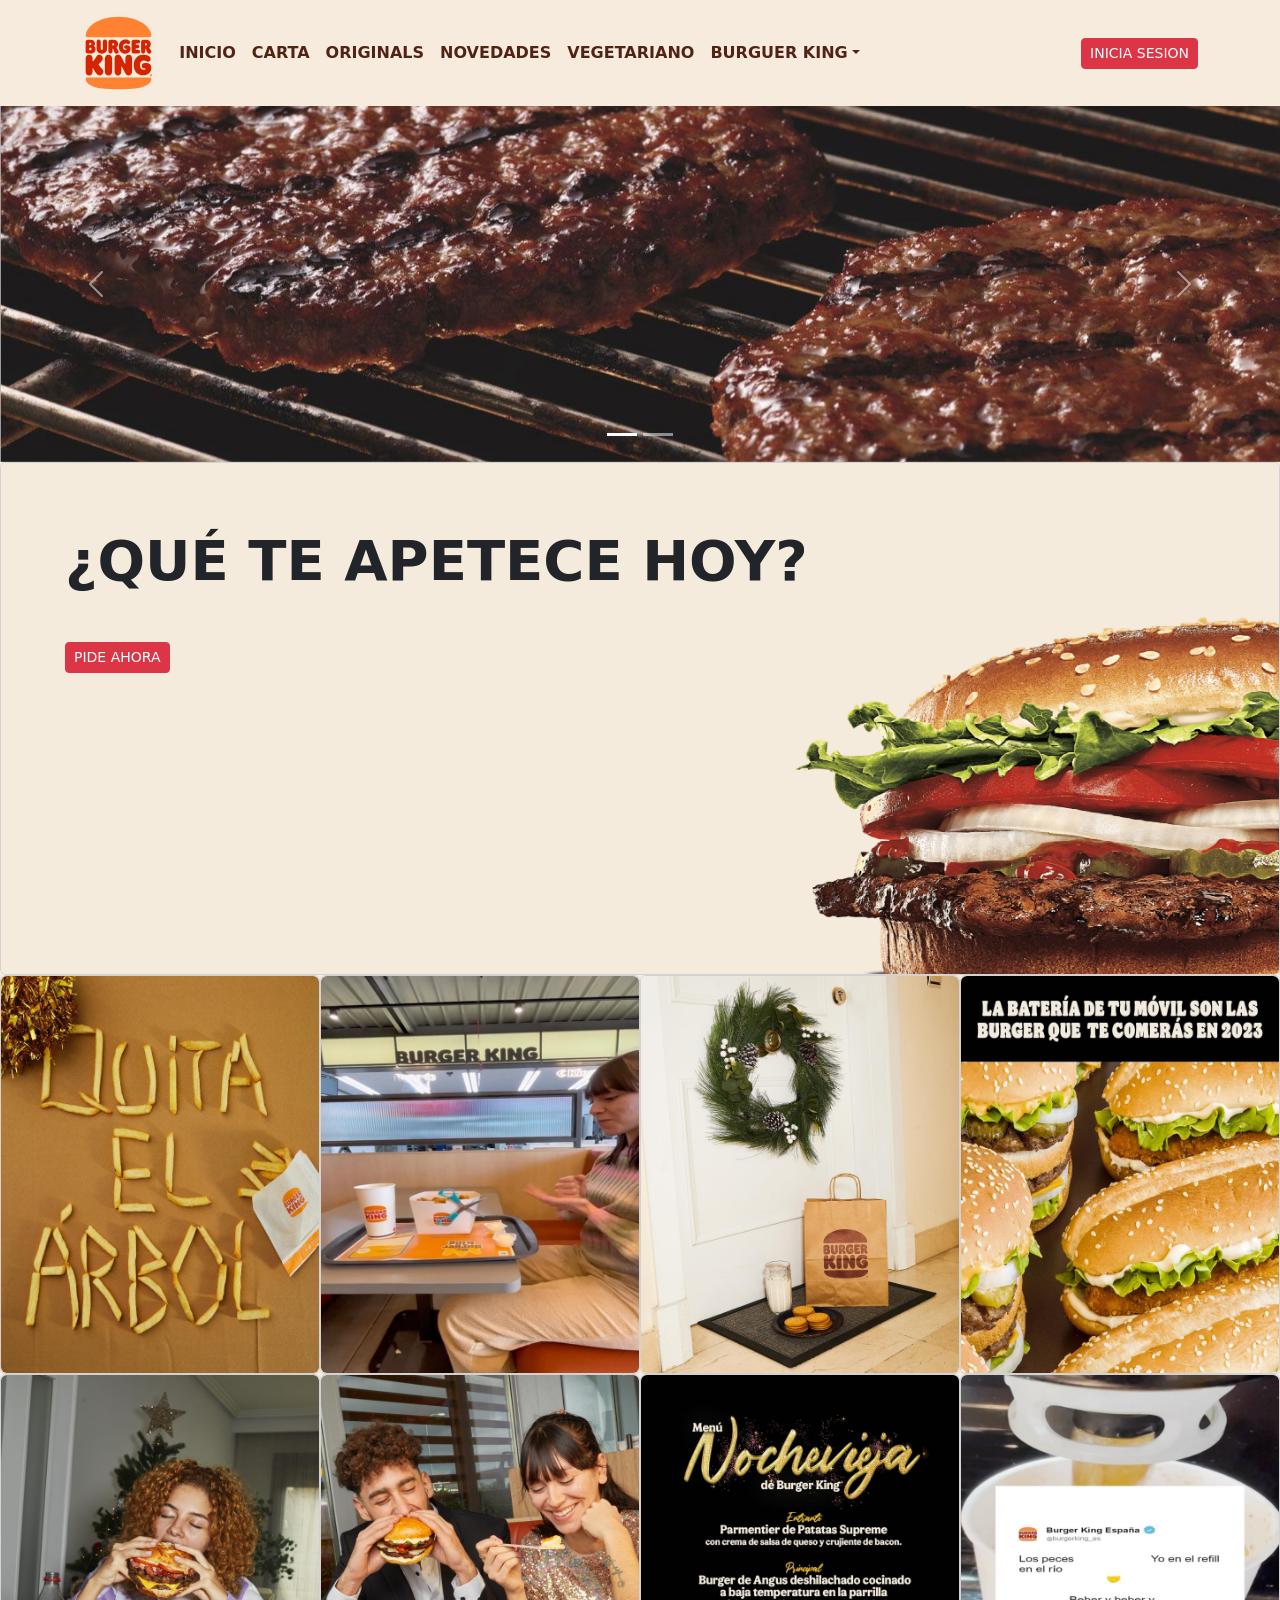
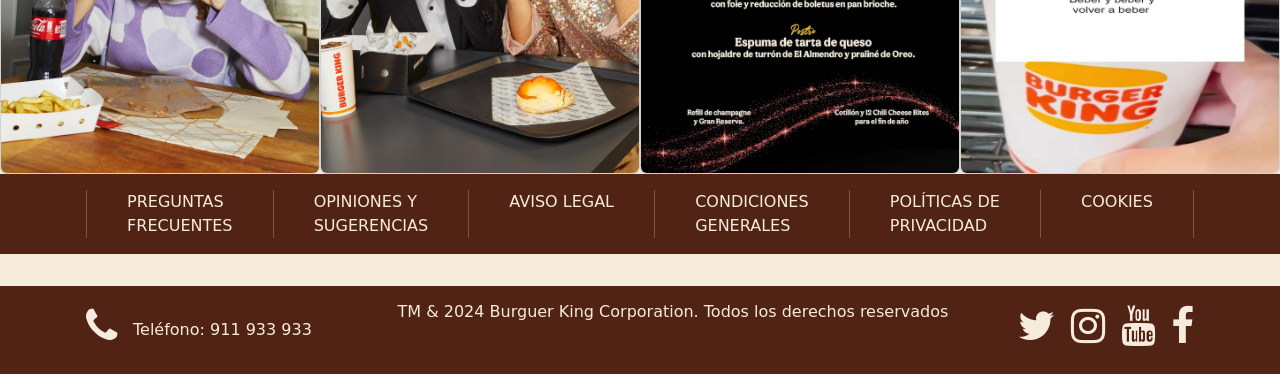
==== HTML-CSS-BS5/BurguerKing/index.html @ ce39cbb3 "Burguer King" ====
<!DOCTYPE html>
<html lang="en">
  <head>
    <title>Burguer King</title>
    <!-- Required meta tags -->
    <meta charset="utf-8" />
    <meta
      name="viewport"
      content="width=device-width, initial-scale=1, shrink-to-fit=no"
    />

    <!-- Bootstrap CSS v5.2.1 -->
    <link
      href="https://cdn.jsdelivr.net/npm/bootstrap@5.3.2/dist/css/bootstrap.min.css"
      rel="stylesheet"
      integrity="sha384-T3c6CoIi6uLrA9TneNEoa7RxnatzjcDSCmG1MXxSR1GAsXEV/Dwwykc2MPK8M2HN"
      crossorigin="anonymous"
    />

    <!-- Custom CSS -->
    <link rel="stylesheet" href="css/style.css" />

    <link rel="stylesheet" href="https://maxcdn.bootstrapcdn.com/font-awesome/4.7.0/css/font-awesome.min.css">
  </head>

  <body>
    <header>
      <nav class="navbar navbar-expand-md bg-beige">
        <div class="container">
          <a class="navbar-brand" href="#">
            <img src="img/logoBK.svg" alt="Logo" style="height: 80px;"/>
          </a>
          <button
            class="navbar-toggler d-lg-none"
            type="button"
            data-bs-toggle="collapse"
            data-bs-target="#collapsibleNavId"
            aria-controls="collapsibleNavId"
            aria-expanded="false"
            aria-label="Toggle navigation"
          >
            <span class="navbar-toggler-icon"></span>
          </button>
          <div
            class="collapse navbar-collapse bg-beige text-marron"
            id="collapsibleNavId"
          >
            <ul class="navbar-nav me-auto mt-2 mt-lg-0">
              <li class="nav-item">
                <a class="nav-link fw-bold text-marron" href="#">INICIO</a>
              </li>
              <li class="nav-item">
                <a class="nav-link fw-bold text-marron" href="#">CARTA</a>
              </li>
              <li class="nav-item">
                <a class="nav-link fw-bold text-marron" href="#">ORIGINALS</a>
              </li>
              <li class="nav-item">
                <a class="nav-link fw-bold text-marron" href="#">NOVEDADES</a>
              </li>
              <li class="nav-item">
                <a class="nav-link fw-bold text-marron" href="#">VEGETARIANO</a>
              </li>
              <li class="nav-item dropdown">
                <a
                  class="nav-link dropdown-toggle fw-bold text-marron"
                  href="#"
                  id="dropdownId"
                  data-bs-toggle="dropdown"
                  aria-haspopup="true"
                  aria-expanded="false"
                  >BURGUER KING</a
                >
                <div
                  class="dropdown-menu bg-beige"
                  aria-labelledby="dropdownId"
                >
                  <a class="dropdown-item fw-bold text-marron" href="#"
                    >Quienes Somos</a
                  >
                  <a class="dropdown-item fw-bold text-marron" href="#"
                    >Términos y Condiciones</a
                  >
                  <a class="dropdown-item fw-bold text-marron" href="#"
                    >Política de Privacidad</a
                  >
                </div>
              </li>
            </ul>
            <a class="btn btn-primary btn-sm btn-danger" href="#" role="button"
              >INICIA SESION</a
            >
          </div>
        </div>
      </nav>
    </header>
    <main class="bg-beige">
      <section>
        <div
          id="carouselId"
          class="carousel slide"
          data-bs-ride="carousel"
          data-bs-interval="2090"
          data-ride="carousel"
        >
          <ol class="carousel-indicators list-unstyled">
            <li
              data-bs-target="#carouselId"
              data-bs-slide-to="0"
              class="active"
              aria-current="true"
              aria-label="First slide"
            ></li>
            <li
              data-bs-target="#carouselId"
              data-bs-slide-to="1"
              aria-label="Second slide"
            ></li>
          </ol>
          <div class="carousel-inner" role="listbox">
            <div class="carousel-item active">
              <img
                src="img/carrusel1.jpg"
                class="w-100 d-block"
                alt="First slide"
              />
            </div>
            <div class="carousel-item">
              <img
                src="img/carrusel2.jpg"
                class="w-100 d-block"
                alt="Second slide"
              />
            </div>
          </div>
          <button
            class="carousel-control-prev"
            type="button"
            data-bs-target="#carouselId"
            data-bs-slide="prev"
          >
            <span class="carousel-control-prev-icon" aria-hidden="true"></span>
            <span class="visually-hidden">Previous</span>
          </button>
          <button
            class="carousel-control-next"
            type="button"
            data-bs-target="#carouselId"
            data-bs-slide="next"
          >
            <span class="carousel-control-next-icon" aria-hidden="true"></span>
            <span class="visually-hidden">Next</span>
          </button>
        </div>
      </section>
      <section>
        <div class="card">
          <img src="img/fondo_hambur.png" class="card-img" alt="Hamburguesa">
          <div class="card-img-overlay m-md-5">
            <h5 class="card-title display-4 display-md-2 fw-bold mb-3 mb-md-5">¿QUÉ TE APETECE HOY?</h5>
            <a class="btn btn-primary btn-sm btn-danger card-text" href="#" role="button">PIDE AHORA</a>
          </div>
        </div>
      </section>      
      <section>
          <div class="row row-cols-2 row-cols-md-3 row-cols-lg-3 row-cols-xl-4 g-0 justify-content-center">
            <div class="col">
              <div class="card">
                <img class="card-img-top rounded-2" src="img/0.jpg" alt="img0" />
              </div>
            </div>
            <div class="col">
              <div class="card">
                <img class="card-img-top rounded-2" src="img/1.jpg" alt="img0" />
              </div>
            </div>
            <div class="col">
              <div class="card">
                <img class="card-img-top rounded-2" src="img/2.jpg" alt="img0" />
              </div>
            </div>
            <div class="col">
              <div class="card">
                <img class="card-img-top rounded-2" src="img/3.jpg" alt="img0" />
              </div>
            </div>
            <div class="col">
              <div class="card">
                <img class="card-img-top rounded-2" src="img/4.jpg" alt="img0" />
              </div>
            </div>
            <div class="col">
              <div class="card">
                <img class="card-img-top rounded-2" src="img/5.jpg" alt="img0" />
              </div>
            </div>
            <div class="col">
              <div class="card">
                <img class="card-img-top rounded-2" src="img/6.jpg" alt="img0" />
              </div>
            </div>
            <div class="col">
              <div class="card">
                <img class="card-img-top rounded-2" src="img/7.jpg" alt="img0" />
              </div>
            </div>
          </div>
      </section>
    </main>
    <footer class="bg-marron">
      <div class="d-flex justify-content-between p-3 bg-marron text-beige container">
        <div class="vr"></div>
        <div>PREGUNTAS<br>FRECUENTES</div>
        <div class="vr"></div>
        <div>OPINIONES Y<br>SUGERENCIAS</div>
        <div class="vr"></div>
        <div>AVISO LEGAL</div>
        <div class="vr"></div>
        <div>CONDICIONES<br>GENERALES</div>
        <div class="vr"></div>
        <div>POLÍTICAS DE<br>PRIVACIDAD</div>
        <div class="vr"></div>
        <div>COOKIES</div>
        <div class="vr"></div>
      </div>
      <div class="bg-beige p-3">
      </div>
      <div class="d-flex justify-content-between p-3 bg-marron text-beige container">
        <div class="d-flex align-items-center">
          <h1><i class="fa fa-phone" aria-hidden="true"></i></h1>
          <h6 class="m-3">Teléfono: 911 933 933</h6>
        </div>
        <div>
          <h6>TM & 2024 Burguer King Corporation. Todos los derechos reservados</h6>
        </div>
        <div class="d-flex gap-3">
          <a href="#" class="text-beige">
            <h1><i class="fa fa-twitter" aria-hidden="true"></i></h6>
          </a>
          <a href="#" class="text-beige">
            <h1><i class="fa fa-instagram" aria-hidden="true"></i></h6>
          </a>
          <a href="#" class="text-beige">
            <h1><i class="fa fa-youtube" aria-hidden="true"></i></h6>
          </a>
          <a href="#" class="text-beige">
            <h1><i class="fa fa-facebook" aria-hidden="true"></i></h6>
          </a>
        </div>
    </footer>
    <!-- Bootstrap JavaScript Libraries -->
    <script
      src="https://cdn.jsdelivr.net/npm/@popperjs/core@2.11.8/dist/umd/popper.min.js"
      integrity="sha384-I7E8VVD/ismYTF4hNIPjVp/Zjvgyol6VFvRkX/vR+Vc4jQkC+hVqc2pM8ODewa9r"
      crossorigin="anonymous"
    ></script>

    <script
      src="https://cdn.jsdelivr.net/npm/bootstrap@5.3.2/dist/js/bootstrap.min.js"
      integrity="sha384-BBtl+eGJRgqQAUMxJ7pMwbEyER4l1g+O15P+16Ep7Q9Q+zqX6gSbd85u4mG4QzX+"
      crossorigin="anonymous"
    ></script>
  </body>
</html>
---- HTML-CSS-BS5/BurguerKing/css/style.css ----
.bg-beige {
    background-color: #f6ebdc !important;
}
.bg-marron {
    background-color: #512314 !important;
}
.text-marron {
    color: #512314 !important;
}
.text-beige {
    color: #f6ebdc !important;
}
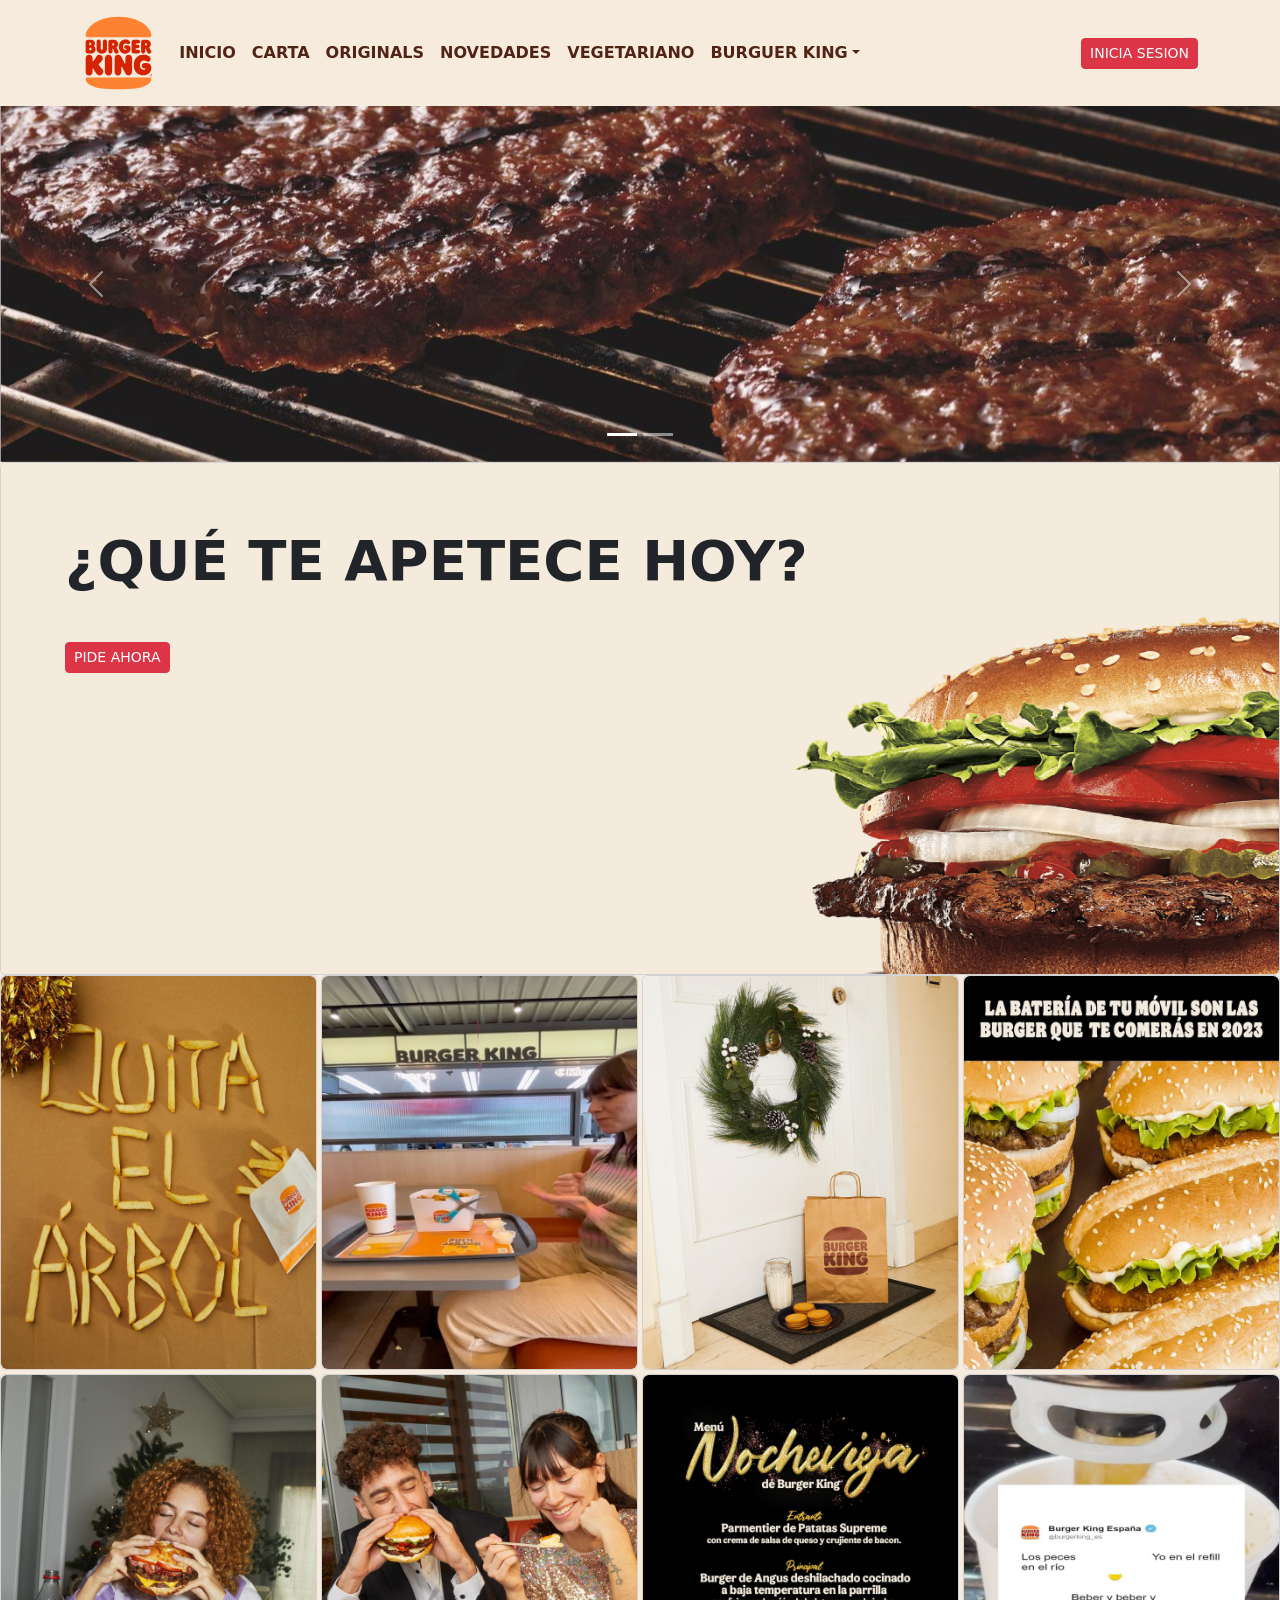
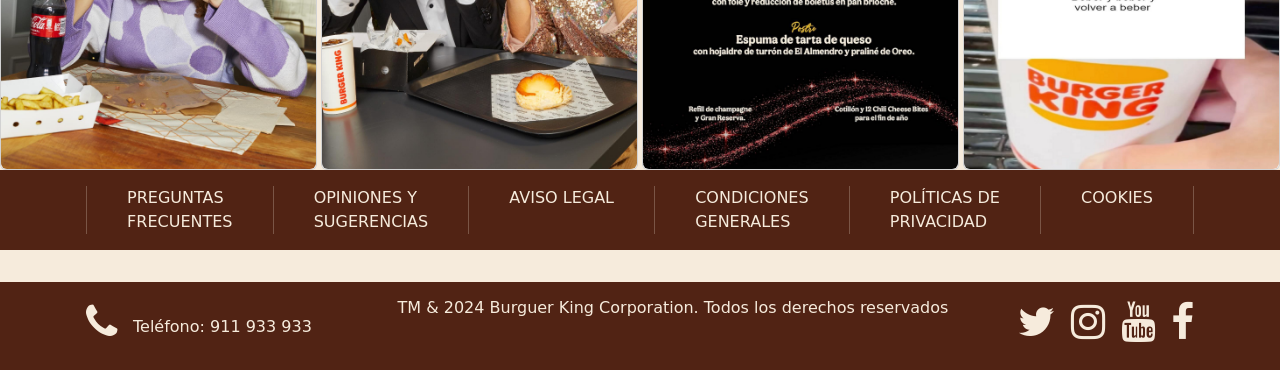
==== commit fdc9bd1a: "Examen Estaciones de Esqui Opcional ended" ====
--- a/HTML-CSS-BS5/BurguerKing/index.html
+++ b/HTML-CSS-BS5/BurguerKing/index.html
@@ -1,264 +1,195 @@
 <!DOCTYPE html>
 <html lang="en">
-  <head>
-    <title>Burguer King</title>
-    <!-- Required meta tags -->
-    <meta charset="utf-8" />
-    <meta
-      name="viewport"
-      content="width=device-width, initial-scale=1, shrink-to-fit=no"
-    />
 
-    <!-- Bootstrap CSS v5.2.1 -->
-    <link
-      href="https://cdn.jsdelivr.net/npm/bootstrap@5.3.2/dist/css/bootstrap.min.css"
-      rel="stylesheet"
-      integrity="sha384-T3c6CoIi6uLrA9TneNEoa7RxnatzjcDSCmG1MXxSR1GAsXEV/Dwwykc2MPK8M2HN"
-      crossorigin="anonymous"
-    />
+<head>
+  <title>Burguer King</title>
+  <!-- Required meta tags -->
+  <meta charset="utf-8" />
+  <meta name="viewport" content="width=device-width, initial-scale=1, shrink-to-fit=no" />
 
-    <!-- Custom CSS -->
-    <link rel="stylesheet" href="css/style.css" />
+  <!-- Bootstrap CSS v5.2.1 -->
+  <link href="https://cdn.jsdelivr.net/npm/bootstrap@5.3.2/dist/css/bootstrap.min.css" rel="stylesheet"
+    integrity="sha384-T3c6CoIi6uLrA9TneNEoa7RxnatzjcDSCmG1MXxSR1GAsXEV/Dwwykc2MPK8M2HN" crossorigin="anonymous" />
 
-    <link rel="stylesheet" href="https://maxcdn.bootstrapcdn.com/font-awesome/4.7.0/css/font-awesome.min.css">
-  </head>
+  <!-- Custom CSS -->
+  <link rel="stylesheet" href="css/style.css" />
 
-  <body>
-    <header>
-      <nav class="navbar navbar-expand-md bg-beige">
-        <div class="container">
-          <a class="navbar-brand" href="#">
-            <img src="img/logoBK.svg" alt="Logo" style="height: 80px;"/>
-          </a>
-          <button
-            class="navbar-toggler d-lg-none"
-            type="button"
-            data-bs-toggle="collapse"
-            data-bs-target="#collapsibleNavId"
-            aria-controls="collapsibleNavId"
-            aria-expanded="false"
-            aria-label="Toggle navigation"
-          >
-            <span class="navbar-toggler-icon"></span>
-          </button>
-          <div
-            class="collapse navbar-collapse bg-beige text-marron"
-            id="collapsibleNavId"
-          >
-            <ul class="navbar-nav me-auto mt-2 mt-lg-0">
-              <li class="nav-item">
-                <a class="nav-link fw-bold text-marron" href="#">INICIO</a>
-              </li>
-              <li class="nav-item">
-                <a class="nav-link fw-bold text-marron" href="#">CARTA</a>
-              </li>
-              <li class="nav-item">
-                <a class="nav-link fw-bold text-marron" href="#">ORIGINALS</a>
-              </li>
-              <li class="nav-item">
-                <a class="nav-link fw-bold text-marron" href="#">NOVEDADES</a>
-              </li>
-              <li class="nav-item">
-                <a class="nav-link fw-bold text-marron" href="#">VEGETARIANO</a>
-              </li>
-              <li class="nav-item dropdown">
-                <a
-                  class="nav-link dropdown-toggle fw-bold text-marron"
-                  href="#"
-                  id="dropdownId"
-                  data-bs-toggle="dropdown"
-                  aria-haspopup="true"
-                  aria-expanded="false"
-                  >BURGUER KING</a
-                >
-                <div
-                  class="dropdown-menu bg-beige"
-                  aria-labelledby="dropdownId"
-                >
-                  <a class="dropdown-item fw-bold text-marron" href="#"
-                    >Quienes Somos</a
-                  >
-                  <a class="dropdown-item fw-bold text-marron" href="#"
-                    >Términos y Condiciones</a
-                  >
-                  <a class="dropdown-item fw-bold text-marron" href="#"
-                    >Política de Privacidad</a
-                  >
-                </div>
-              </li>
-            </ul>
-            <a class="btn btn-primary btn-sm btn-danger" href="#" role="button"
-              >INICIA SESION</a
-            >
+  <link rel="stylesheet" href="https://maxcdn.bootstrapcdn.com/font-awesome/4.7.0/css/font-awesome.min.css">
+</head>
+
+<body>
+  <header>
+    <nav class="navbar navbar-expand-md bg-beige">
+      <div class="container">
+        <a class="navbar-brand" href="#">
+          <img src="img/logoBK.svg" alt="Logo" style="height: 80px;" />
+        </a>
+        <button class="navbar-toggler d-lg-none" type="button" data-bs-toggle="collapse"
+          data-bs-target="#collapsibleNavId" aria-controls="collapsibleNavId" aria-expanded="false"
+          aria-label="Toggle navigation">
+          <span class="navbar-toggler-icon"></span>
+        </button>
+        <div class="collapse navbar-collapse bg-beige text-marron" id="collapsibleNavId">
+          <ul class="navbar-nav me-auto mt-2 mt-lg-0">
+            <li class="nav-item">
+              <a class="nav-link fw-bold text-marron" href="#">INICIO</a>
+            </li>
+            <li class="nav-item">
+              <a class="nav-link fw-bold text-marron" href="#">CARTA</a>
+            </li>
+            <li class="nav-item">
+              <a class="nav-link fw-bold text-marron" href="#">ORIGINALS</a>
+            </li>
+            <li class="nav-item">
+              <a class="nav-link fw-bold text-marron" href="#">NOVEDADES</a>
+            </li>
+            <li class="nav-item">
+              <a class="nav-link fw-bold text-marron" href="#">VEGETARIANO</a>
+            </li>
+            <li class="nav-item dropdown">
+              <a class="nav-link dropdown-toggle fw-bold text-marron" href="#" id="dropdownId" data-bs-toggle="dropdown"
+                aria-haspopup="true" aria-expanded="false">BURGUER KING</a>
+              <div class="dropdown-menu bg-beige" aria-labelledby="dropdownId">
+                <a class="dropdown-item fw-bold text-marron" href="#">Quienes Somos</a>
+                <a class="dropdown-item fw-bold text-marron" href="#">Términos y Condiciones</a>
+                <a class="dropdown-item fw-bold text-marron" href="#">Política de Privacidad</a>
+              </div>
+            </li>
+          </ul>
+          <a class="btn btn-primary btn-sm btn-danger" href="#" role="button">INICIA SESION</a>
+        </div>
+      </div>
+    </nav>
+  </header>
+  <main class="bg-beige">
+    <section>
+      <div id="carouselId" class="carousel slide" data-bs-ride="carousel" data-bs-interval="2090" data-ride="carousel">
+        <ol class="carousel-indicators list-unstyled">
+          <li data-bs-target="#carouselId" data-bs-slide-to="0" class="active" aria-current="true"
+            aria-label="First slide"></li>
+          <li data-bs-target="#carouselId" data-bs-slide-to="1" aria-label="Second slide"></li>
+        </ol>
+        <div class="carousel-inner" role="listbox">
+          <div class="carousel-item active">
+            <img src="img/carrusel1.jpg" class="w-100 d-block" alt="First slide" />
+          </div>
+          <div class="carousel-item">
+            <img src="img/carrusel2.jpg" class="w-100 d-block" alt="Second slide" />
           </div>
         </div>
-      </nav>
-    </header>
-    <main class="bg-beige">
-      <section>
-        <div
-          id="carouselId"
-          class="carousel slide"
-          data-bs-ride="carousel"
-          data-bs-interval="2090"
-          data-ride="carousel"
-        >
-          <ol class="carousel-indicators list-unstyled">
-            <li
-              data-bs-target="#carouselId"
-              data-bs-slide-to="0"
-              class="active"
-              aria-current="true"
-              aria-label="First slide"
-            ></li>
-            <li
-              data-bs-target="#carouselId"
-              data-bs-slide-to="1"
-              aria-label="Second slide"
-            ></li>
-          </ol>
-          <div class="carousel-inner" role="listbox">
-            <div class="carousel-item active">
-              <img
-                src="img/carrusel1.jpg"
-                class="w-100 d-block"
-                alt="First slide"
-              />
-            </div>
-            <div class="carousel-item">
-              <img
-                src="img/carrusel2.jpg"
-                class="w-100 d-block"
-                alt="Second slide"
-              />
-            </div>
-          </div>
-          <button
-            class="carousel-control-prev"
-            type="button"
-            data-bs-target="#carouselId"
-            data-bs-slide="prev"
-          >
-            <span class="carousel-control-prev-icon" aria-hidden="true"></span>
-            <span class="visually-hidden">Previous</span>
-          </button>
-          <button
-            class="carousel-control-next"
-            type="button"
-            data-bs-target="#carouselId"
-            data-bs-slide="next"
-          >
-            <span class="carousel-control-next-icon" aria-hidden="true"></span>
-            <span class="visually-hidden">Next</span>
-          </button>
+        <button class="carousel-control-prev" type="button" data-bs-target="#carouselId" data-bs-slide="prev">
+          <span class="carousel-control-prev-icon" aria-hidden="true"></span>
+          <span class="visually-hidden">Previous</span>
+        </button>
+        <button class="carousel-control-next" type="button" data-bs-target="#carouselId" data-bs-slide="next">
+          <span class="carousel-control-next-icon" aria-hidden="true"></span>
+          <span class="visually-hidden">Next</span>
+        </button>
+      </div>
+    </section>
+    <section>
+      <div class="card">
+        <img src="img/fondo_hambur.png" class="card-img" alt="Hamburguesa">
+        <div class="card-img-overlay m-md-5">
+          <h5 class="card-title display-4 display-md-2 fw-bold mb-3 mb-md-5">¿QUÉ TE APETECE HOY?</h5>
+          <a class="btn btn-primary btn-sm btn-danger card-text" href="#" role="button">PIDE AHORA</a>
         </div>
-      </section>
-      <section>
-        <div class="card">
-          <img src="img/fondo_hambur.png" class="card-img" alt="Hamburguesa">
-          <div class="card-img-overlay m-md-5">
-            <h5 class="card-title display-4 display-md-2 fw-bold mb-3 mb-md-5">¿QUÉ TE APETECE HOY?</h5>
-            <a class="btn btn-primary btn-sm btn-danger card-text" href="#" role="button">PIDE AHORA</a>
+      </div>
+    </section>
+    <section>
+      <div class="row row-cols-2 row-cols-md-3 row-cols-lg-3 row-cols-xl-4 g-1 justify-content-center">
+        <div class="col">
+          <div class="card">
+            <img class="card-img-top rounded-2" src="img/0.jpg" alt="img0" />
           </div>
         </div>
-      </section>      
-      <section>
-          <div class="row row-cols-2 row-cols-md-3 row-cols-lg-3 row-cols-xl-4 g-0 justify-content-center">
-            <div class="col">
-              <div class="card">
-                <img class="card-img-top rounded-2" src="img/0.jpg" alt="img0" />
-              </div>
-            </div>
-            <div class="col">
-              <div class="card">
-                <img class="card-img-top rounded-2" src="img/1.jpg" alt="img0" />
-              </div>
-            </div>
-            <div class="col">
-              <div class="card">
-                <img class="card-img-top rounded-2" src="img/2.jpg" alt="img0" />
-              </div>
-            </div>
-            <div class="col">
-              <div class="card">
-                <img class="card-img-top rounded-2" src="img/3.jpg" alt="img0" />
-              </div>
-            </div>
-            <div class="col">
-              <div class="card">
-                <img class="card-img-top rounded-2" src="img/4.jpg" alt="img0" />
-              </div>
-            </div>
-            <div class="col">
-              <div class="card">
-                <img class="card-img-top rounded-2" src="img/5.jpg" alt="img0" />
-              </div>
-            </div>
-            <div class="col">
-              <div class="card">
-                <img class="card-img-top rounded-2" src="img/6.jpg" alt="img0" />
-              </div>
-            </div>
-            <div class="col">
-              <div class="card">
-                <img class="card-img-top rounded-2" src="img/7.jpg" alt="img0" />
-              </div>
-            </div>
+        <div class="col">
+          <div class="card">
+            <img class="card-img-top rounded-2" src="img/1.jpg" alt="img0" />
           </div>
-      </section>
-    </main>
-    <footer class="bg-marron">
-      <div class="d-flex justify-content-between p-3 bg-marron text-beige container">
-        <div class="vr"></div>
-        <div>PREGUNTAS<br>FRECUENTES</div>
-        <div class="vr"></div>
-        <div>OPINIONES Y<br>SUGERENCIAS</div>
-        <div class="vr"></div>
-        <div>AVISO LEGAL</div>
-        <div class="vr"></div>
-        <div>CONDICIONES<br>GENERALES</div>
-        <div class="vr"></div>
-        <div>POLÍTICAS DE<br>PRIVACIDAD</div>
-        <div class="vr"></div>
-        <div>COOKIES</div>
-        <div class="vr"></div>
+        </div>
+        <div class="col">
+          <div class="card">
+            <img class="card-img-top rounded-2" src="img/2.jpg" alt="img0" />
+          </div>
+        </div>
+        <div class="col">
+          <div class="card">
+            <img class="card-img-top rounded-2" src="img/3.jpg" alt="img0" />
+          </div>
+        </div>
+        <div class="col">
+          <div class="card">
+            <img class="card-img-top rounded-2" src="img/4.jpg" alt="img0" />
+          </div>
+        </div>
+        <div class="col">
+          <div class="card">
+            <img class="card-img-top rounded-2" src="img/5.jpg" alt="img0" />
+          </div>
+        </div>
+        <div class="col">
+          <div class="card">
+            <img class="card-img-top rounded-2" src="img/6.jpg" alt="img0" />
+          </div>
+        </div>
+        <div class="col">
+          <div class="card">
+            <img class="card-img-top rounded-2" src="img/7.jpg" alt="img0" />
+          </div>
+        </div>
       </div>
-      <div class="bg-beige p-3">
+    </section>
+  </main>
+  <footer class="bg-marron">
+    <div class="d-flex justify-content-between p-3 bg-marron text-beige container">
+      <div class="vr"></div>
+      <div>PREGUNTAS<br>FRECUENTES</div>
+      <div class="vr"></div>
+      <div>OPINIONES Y<br>SUGERENCIAS</div>
+      <div class="vr"></div>
+      <div>AVISO LEGAL</div>
+      <div class="vr"></div>
+      <div>CONDICIONES<br>GENERALES</div>
+      <div class="vr"></div>
+      <div>POLÍTICAS DE<br>PRIVACIDAD</div>
+      <div class="vr"></div>
+      <div>COOKIES</div>
+      <div class="vr"></div>
+    </div>
+    <div class="bg-beige p-3">
+    </div>
+    <div class="d-flex justify-content-between p-3 bg-marron text-beige container">
+      <div class="d-flex align-items-center">
+        <h1><i class="fa fa-phone" aria-hidden="true"></i></h1>
+        <h6 class="m-3">Teléfono: 911 933 933</h6>
       </div>
-      <div class="d-flex justify-content-between p-3 bg-marron text-beige container">
-        <div class="d-flex align-items-center">
-          <h1><i class="fa fa-phone" aria-hidden="true"></i></h1>
-          <h6 class="m-3">Teléfono: 911 933 933</h6>
-        </div>
-        <div>
-          <h6>TM & 2024 Burguer King Corporation. Todos los derechos reservados</h6>
-        </div>
-        <div class="d-flex gap-3">
-          <a href="#" class="text-beige">
-            <h1><i class="fa fa-twitter" aria-hidden="true"></i></h6>
-          </a>
-          <a href="#" class="text-beige">
-            <h1><i class="fa fa-instagram" aria-hidden="true"></i></h6>
-          </a>
-          <a href="#" class="text-beige">
-            <h1><i class="fa fa-youtube" aria-hidden="true"></i></h6>
-          </a>
-          <a href="#" class="text-beige">
-            <h1><i class="fa fa-facebook" aria-hidden="true"></i></h6>
-          </a>
-        </div>
-    </footer>
-    <!-- Bootstrap JavaScript Libraries -->
-    <script
-      src="https://cdn.jsdelivr.net/npm/@popperjs/core@2.11.8/dist/umd/popper.min.js"
-      integrity="sha384-I7E8VVD/ismYTF4hNIPjVp/Zjvgyol6VFvRkX/vR+Vc4jQkC+hVqc2pM8ODewa9r"
-      crossorigin="anonymous"
-    ></script>
+      <div>
+        <h6>TM & 2024 Burguer King Corporation. Todos los derechos reservados</h6>
+      </div>
+      <div class="d-flex gap-3">
+        <a href="#" class="text-beige">
+          <h1><i class="fa fa-twitter" aria-hidden="true"></i></h6>
+        </a>
+        <a href="#" class="text-beige">
+          <h1><i class="fa fa-instagram" aria-hidden="true"></i></h6>
+        </a>
+        <a href="#" class="text-beige">
+          <h1><i class="fa fa-youtube" aria-hidden="true"></i></h6>
+        </a>
+        <a href="#" class="text-beige">
+          <h1><i class="fa fa-facebook" aria-hidden="true"></i></h6>
+        </a>
+      </div>
+  </footer>
+  <!-- Bootstrap JavaScript Libraries -->
+  <script src="https://cdn.jsdelivr.net/npm/@popperjs/core@2.11.8/dist/umd/popper.min.js"
+    integrity="sha384-I7E8VVD/ismYTF4hNIPjVp/Zjvgyol6VFvRkX/vR+Vc4jQkC+hVqc2pM8ODewa9r"
+    crossorigin="anonymous"></script>
 
-    <script
-      src="https://cdn.jsdelivr.net/npm/bootstrap@5.3.2/dist/js/bootstrap.min.js"
-      integrity="sha384-BBtl+eGJRgqQAUMxJ7pMwbEyER4l1g+O15P+16Ep7Q9Q+zqX6gSbd85u4mG4QzX+"
-      crossorigin="anonymous"
-    ></script>
-  </body>
-</html>
+  <script src="https://cdn.jsdelivr.net/npm/bootstrap@5.3.2/dist/js/bootstrap.min.js"
+    integrity="sha384-BBtl+eGJRgqQAUMxJ7pMwbEyER4l1g+O15P+16Ep7Q9Q+zqX6gSbd85u4mG4QzX+"
+    crossorigin="anonymous"></script>
+</body>
+
+</html>
